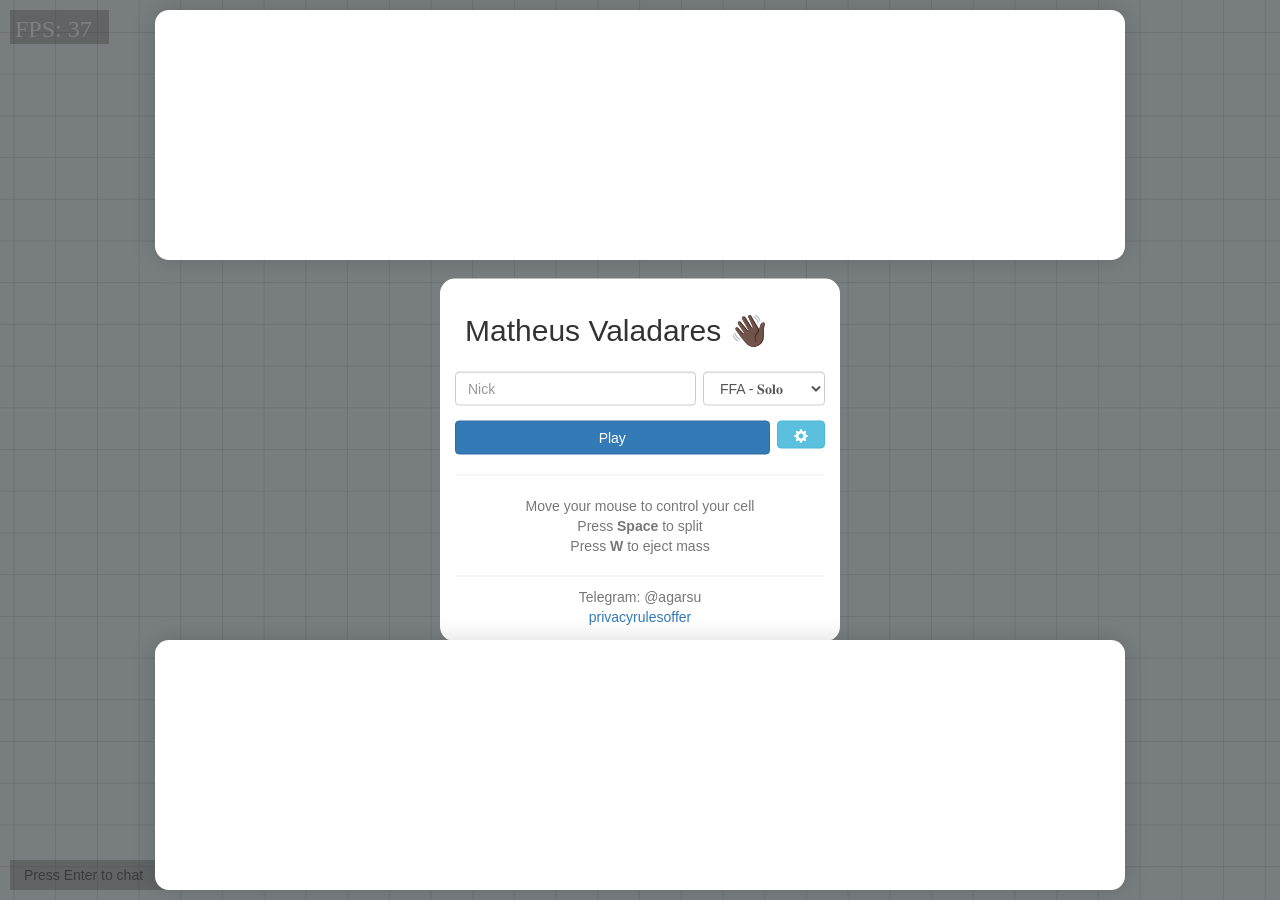
==== new/index.html @ 984f6d87 "Create index.html" ====
<html>
<head>
     <title>Агарио</title>
    <meta name="description" content="Агарио - шарики онлайн, лучшая Агарио игра в браузере. Никаких скачиваний, просто начните играть в Агарио прямо сейчас!">
	<meta charset="utf-8">
    <meta http-equiv="X-UA-Compatible" content="IE=edge">
    <meta name="viewport" content="width=device-width, initial-scale=1">
    <meta name="keywords" content="агарио, agario, agar, io, cell, cells, virus, bacteria, blob, game, games, web game, html5, fun, flash">
    <meta name="robots" content="index, follow">
    <meta name="viewport" content="minimal-ui, width=device-width, initial-scale=1.0, maximum-scale=1.0, user-scalable=no">
    <meta name="apple-mobile-web-app-capable" content="yes">
    <meta name="yandex-verification" content="d2648e3bc2d73129" />
	
    <link id="favicon" rel="icon" type="image/png" href="ico.png" />
    <link href='https://fonts.googleapis.com/css?family=Ubuntu:700' rel='stylesheet' type='text/css'>
    <link href="https://maxcdn.bootstrapcdn.com/bootstrap/3.3.4/css/bootstrap.min.css" rel="stylesheet">
    <link href="/index.css?1" rel="stylesheet">
	<script src="/ads.js"></script>
    <script src="/main_out.js?8"></script> 
	<!-- Yandex.Metrika counter -->
<script type="text/javascript" >
   (function(m,e,t,r,i,k,a){m[i]=m[i]||function(){(m[i].a=m[i].a||[]).push(arguments)};
   m[i].l=1*new Date();
   for (var j = 0; j < document.scripts.length; j++) {if (document.scripts[j].src === r) { return; }}
   k=e.createElement(t),a=e.getElementsByTagName(t)[0],k.async=1,k.src=r,a.parentNode.insertBefore(k,a)})
   (window, document, "script", "https://mc.yandex.ru/metrika/tag.js", "ym");

   ym(103054313, "init", {
        clickmap:true,
        trackLinks:true,
        accurateTrackBounce:true
   });
</script>
	<!-- Yandex.RTB -->
<script>window.yaContextCb=window.yaContextCb||[]</script>
<script src="https://yandex.ru/ads/system/context.js" async></script>
<script>
window.yaContextCb.push(() => {
	
    Ya.Context.AdvManager.render({
        "blockId": "R-A-17463228-4",
        "type": "fullscreen",
        "platform": "touch"
    });
	
	    Ya.Context.AdvManager.render({
        "blockId": "R-A-17463228-5",
        "type": "fullscreen",
        "platform": "desktop"
    });
	
    // левый 300x600
    Ya.Context.AdvManager.render({
        blockId: "R-A-17463228-6",
        renderTo: "yandex_rtb_R-A-17463228-6"
    });

    // правый 300x600
    Ya.Context.AdvManager.render({
        blockId: "R-A-17463228-7",
        renderTo: "yandex_rtb_R-A-17463228-7"
    });

    // верх 970x250
    Ya.Context.AdvManager.render({
        blockId: "R-A-17463228-8",
        renderTo: "yandex_rtb_R-A-17463228-8"
    });

    // низ 970x250
    Ya.Context.AdvManager.render({
        blockId: "R-A-17463228-9",
        renderTo: "yandex_rtb_R-A-17463228-9"
    });

});
</script>
</head>

<body>
    <div id="overlays">
    <!-- Боковые -->
    <div id="ad1"><div id="yandex_rtb_R-A-17463228-6"></div></div>
    <div id="ad2"><div id="yandex_rtb_R-A-17463228-7"></div></div>
    <!-- Верх -->
    <div id="adTop"><div id="yandex_rtb_R-A-17463228-8"></div></div>
    <!-- Низ -->
    <div id="adBottom"><div id="yandex_rtb_R-A-17463228-9"></div></div>
        <div id="helloDialog">
                <div class="form-group">
                    <h2 id="title" data-en="Matheus Valadares 👋🏿">Матеус Валадарес 👋🏻</h2>
                </div>

                <div class="form-group">
                    <input id="nick" class="form-control save" placeholder="Ник" data-en-placeholder="Nick" maxlength="16"/>
                    <select id="gamemode" class="form-control" onchange="setServer(this.value)" required>
						<option value="ffa.agar.su:6008">FFA - 𝐒𝐨𝐥𝐨</option>
                        <option value="ffa.agar.su:6001">FFA - 𝙈𝙤𝙨𝙘𝙤𝙬</option>
						<option value="ffa.agar.su:6002">MegaSplit5k1</option>
						<option value="ffa.agar.su:6003">Experemental</option>
						<option value="ffa.agar.su:6004">pvp1</option>
						<option value="ffa.agar.su:6005">pvp2</option>
						<option value="ffa.agar.su:6006">Tournament</option>
                    </select>
                    <br clear="both" />
                </div>

                <div class="form-group">

                    <button type="submit" id="play-btn" onclick="setNick(document.getElementById('nick').value); return false;" class="btn btn-play btn-primary btn-needs-server" data-en="Play">Играть</button>
                    <button onclick="
    var s = document.getElementById('settings');
    var i = document.getElementById('instructions');
    if (s.style.display === 'none' || s.style.display === '') {
        s.style.display = 'block';
        i.style.display = 'none';
    } else {
        s.style.display = 'none';
        i.style.display = 'block';
    }"
    class="btn btn-info btn-settings" 
    id="settings-btn">
    <i class="glyphicon glyphicon-cog"></i>
</button>
                    <br clear="both" />
                </div>

                <div id="settings" class="checkbox" style="display:none;">
                    <div class="form-group" id="mainform">
<button type="button" id="spectate-btn" onclick="setSpect(); return false;" style="width: 100%" class="btn btn-warning btn-spectate btn-needs-server" data-en="Spectate">Наблюдение</button>
                        <br clear="both" />
                    </div>
<div style="margin: 6px;">
    <label>
        <input type="checkbox" class="save" data-box-id="1" onchange="setSkins(this.checked);" data-en="No skins">Без скинов
    </label>
    <label>
        <input type="checkbox" class="save" data-box-id="2" onchange="setNames(!this.checked);" data-en="No names">Без ников
    </label>
    <label>
        <input type="checkbox" class="save" data-box-id="3" onchange="setDarkTheme(this.checked);" data-en="Dark Theme">Тёмная тема
    </label>
    <label>
        <input type="checkbox" class="save" data-box-id="5" onchange="setShowMass(this.checked);" data-en="Show mass" checked>Показывать массу
    </label>
    <label>
        <input type="checkbox" class="save" data-box-id="7" onchange="setChatHide(this.checked);" data-en="Close chat">Закрыть чат
    </label>
<div>
    <label>
        Speed: <b id="speedLabel">2 (Normal)</b>
    </label>

    <input 
        type="range"
        id="speedSlider"
        min="1"
        max="3"
        step="1"
        value="2"
        oninput="setSpeedStage(this.value)"
        style="width:100%;"
    >

    <div style="display:flex; justify-content:space-between; font-size:12px;">
        <span>1</span>
        <span>2</span>
        <span>3</span>
    </div>
</div>



</div>
                </div>

            <div id="instructions">
                <hr/>
                <center>
<span class="text-muted"
data-en="Move your mouse to control your cell<br>Press <b>Space</b> to split<br>Press <b>W</b> to eject mass">
Двигайте мышь чтобы управлять клеткой<br>
Нажмите <b>Space</b> чтобы разделиться<br>
Нажмите <b>W</b> чтобы выбросить массу
</span>
                </center>
            </div>

            <hr />
            <div id="footer">
                <a target="_blank" href="https://t.me/agarsu" class="text-muted">Telegram: @agarsu</a>
            </div>
<footer id="footer"><a target="_blank" href="https://agar.su/privacy.html" data-en="privacy">политика</a><a target="_blank" href="https://agar.su/rules.html" data-en="rules"> · правила · </a><a target="_blank" href="https://agar.su/offer.html" data-en="offer">оферта</a></footer>
        </div>
    </div>

    <div id="connecting">
        <div style="width: 350px; background-color: #FFFFFF; margin: 100px auto; border-radius: 15px; padding: 5px 15px 5px 15px;">
<h2 data-en="Connecting">Подключение</h2>
<p data-en="If you cannot connect to servers, send message telegram">Если не удаётся подключиться к серверу — напшии в телеграмм</p>
        </div>
    </div>

    <canvas id="canvas"></canvas>
    <input type="text" id="chat_textbox" placeholder="Нажмите Enter для чата" data-en-placeholder="Press Enter to chat" maxlength="200"/>
	<script>
(function () {

    var lang = (navigator.language || navigator.userLanguage || "en").toLowerCase();
    var isEnglish = !lang.startsWith("ru");
    if (!isEnglish) return;

    document.querySelectorAll("[data-en]").forEach(el=>{
        el.innerHTML = el.getAttribute("data-en");
    });

    document.querySelectorAll("[data-en-placeholder]").forEach(el=>{
        el.placeholder = el.getAttribute("data-en-placeholder");
    });

    document.querySelectorAll("[data-en-content]").forEach(el=>{
        el.setAttribute("content", el.getAttribute("data-en-content"));
    });

})();
</script>
</body>
</html>
---- index.css ----
/* GLOBAL */

body {
    padding: 0;
    margin: 0;
    overflow: hidden;
}

/* IDs */

#overlays {
    display:none; 
    position: absolute; 
    left: 0; 
    right: 0; 
    top: 0; 
    bottom: 0; 
    background-color: 
    rgba(0,0,0,0.5); 
    z-index: 200;
}
/* ===== БОКОВЫЕ БАННЕРЫ 300x600 ===== */
#ad1, #ad2 {
    width: 300px;
    height: 600px;
    background: #fff;
    border-radius: 14px;
    overflow: hidden;
    box-shadow: 0 0 25px rgba(0,0,0,0.15);
    position: fixed;
    top: 50%;
    transform: translateY(-50%);
    z-index: 10;
}

#ad1 { left: 20px; }
#ad2 { right: 20px; }


/* ===== ВЕРХНИЙ БАННЕР 970x250 ===== */
#adTop {
    width: 970px;
    height: 250px;
    background: #fff;
    border-radius: 14px;
    box-shadow: 0 0 25px rgba(0,0,0,0.15);
    position: fixed;
    top: 10px;
    left: 50%;
    transform: translateX(-50%);
    z-index: 9;
}


/* ===== НИЖНИЙ БАННЕР 970x250 ===== */
#adBottom {
    width: 970px;
    height: 250px;
    background: #fff;
    border-radius: 14px;
    box-shadow: 0 0 25px rgba(0,0,0,0.15);
    position: fixed;
    bottom: 10px;
    left: 50%;
    transform: translateX(-50%);
    z-index: 9;
}


/* ===== СКРЫТИЕ НА МАЛЕНЬКИХ ЭКРАНАХ ===== */
@media (max-width: 1600px) {
    #ad1, #ad2 {
        display: none;
    }
}

@media (max-width: 1000px) {
    #adTop, #adBottom {
        display: none;
    }
}


#title {
    padding: 10px;
}
#captcha-overlay{position:fixed;top:0;left:0;width:100%;height:100%;background-color:rgba(0, 0, 0, 0.5);display:flex;justify-content:center;align-items:center;z-index:9999;}

#canvas {
    position: absolute;
    left: 0;
    right: 0;
    top: 0;
    bottom: 0;
    width: 100%;
    height: 100%;
}

#connecting {
    display:none;
    position: absolute; 
    left: 0; 
    right: 0; 
    top: 0; 
    bottom: 0; 
    z-index: 100; 
    background-color: rgba(0,0,0,0.5);
}

#nick {
    width: 65%;
    float: left;
}

#gamemode {
    width: 33%;
    float: right;
}

#helloDialog {
    width: 400px;
    background-color: #FFFFFF;
    margin: 10px auto;
    border-radius: 15px;
    padding: 5px 15px 5px 15px;
    position: absolute;
    top: 50%;
    left: 50%;
    margin-right: -50%;
    -webkit-transform: translate(-50%, -50%);
    -ms-transform: translate(-50%, -50%);
    transform: translate(-50%, -50%);
}

#chat_textbox {
    -webkit-transition: all .5s ease-in-out;
    -moz-transition: all .5s ease-in-out;
    -o-transition: all .5s ease-in-out;
    transition: all .5s ease-in-out;
    position: absolute;
    z-index: 1;
    bottom: 10px;
    background: rgba(0, 0, 0, .2);
    border: 0px;
    outline: none;
    color: #FFF;
    height: 30px;
    text-indent: 12px;
    left: 10px;
    width: 300px;
}

#chat_textbox:focus {
    background: rgba(0, 0, 0, .5);
}

#footer {
    text-align: center;
    margin-bottom: 10px;
    margin-top: -10px;
}

#play-btn {
    width: 85%;
    float: left;
}

#settings-btn {
    width: 13%;
    float: right;
}

#spectate-btn {
    margin-top: -5px;
}

/* CLASSES */

.checkbox label {
    margin-right: 10px;
}

.mb-10 {
    margin-bottom: 10px;
}

.loader {
    border: 6px solid #f3f3f3;
    border-top: 6px solid #3498db;
    border-radius: 50%;
    width: 40px;
    height: 40px;
    animation: spin 2s linear infinite;
}

.center {
    display: table;
    margin: 0 auto;
}

@keyframes spin {
    0% { transform: rotate(0deg); }
    100% { transform: rotate(360deg); }
}
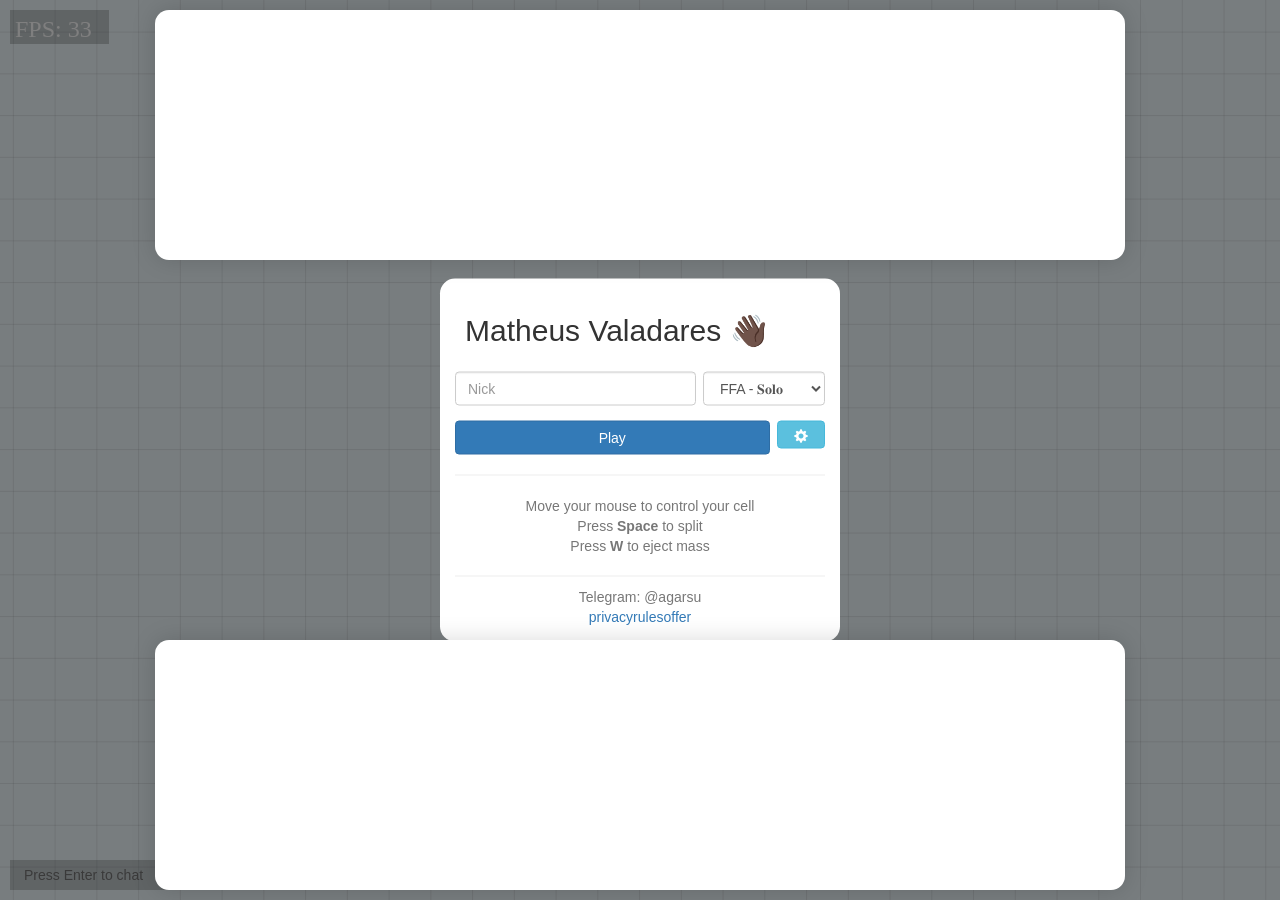
==== commit a174f369: "Update index.html" ====
--- a/new/index.html
+++ b/new/index.html
@@ -15,7 +15,6 @@
     <link href='https://fonts.googleapis.com/css?family=Ubuntu:700' rel='stylesheet' type='text/css'>
     <link href="https://maxcdn.bootstrapcdn.com/bootstrap/3.3.4/css/bootstrap.min.css" rel="stylesheet">
     <link href="/index.css?1" rel="stylesheet">
-	<script src="/ads.js"></script>
     <script src="/main_out.js?8"></script> 
 	<!-- Yandex.Metrika counter -->
 <script type="text/javascript" >
@@ -74,6 +73,33 @@
     });
 
 });
+</script>
+<script>
+// ===== YANDEX ADS CONTROLLER =====
+
+// защита от частых показов
+window.lastFullscreenAdTime = 0;
+
+// функция показа fullscreen рекламы
+window.showYandexFullscreenAd = function () {
+
+    // если Яндекс ещё не загрузился — не падаем
+    if (!window.yaContextCb) {
+        console.log("Yandex not ready");
+        return;
+    }
+
+    const now = Date.now();
+
+    // cooldown 60 сек
+    if (now - window.lastFullscreenAdTime < 60000) {
+        console.log("Ad cooldown");
+        return;
+    }
+
+    window.lastFullscreenAdTime = now;
+    console.log("Show fullscreen ad");
+};
 </script>
 </head>
 
